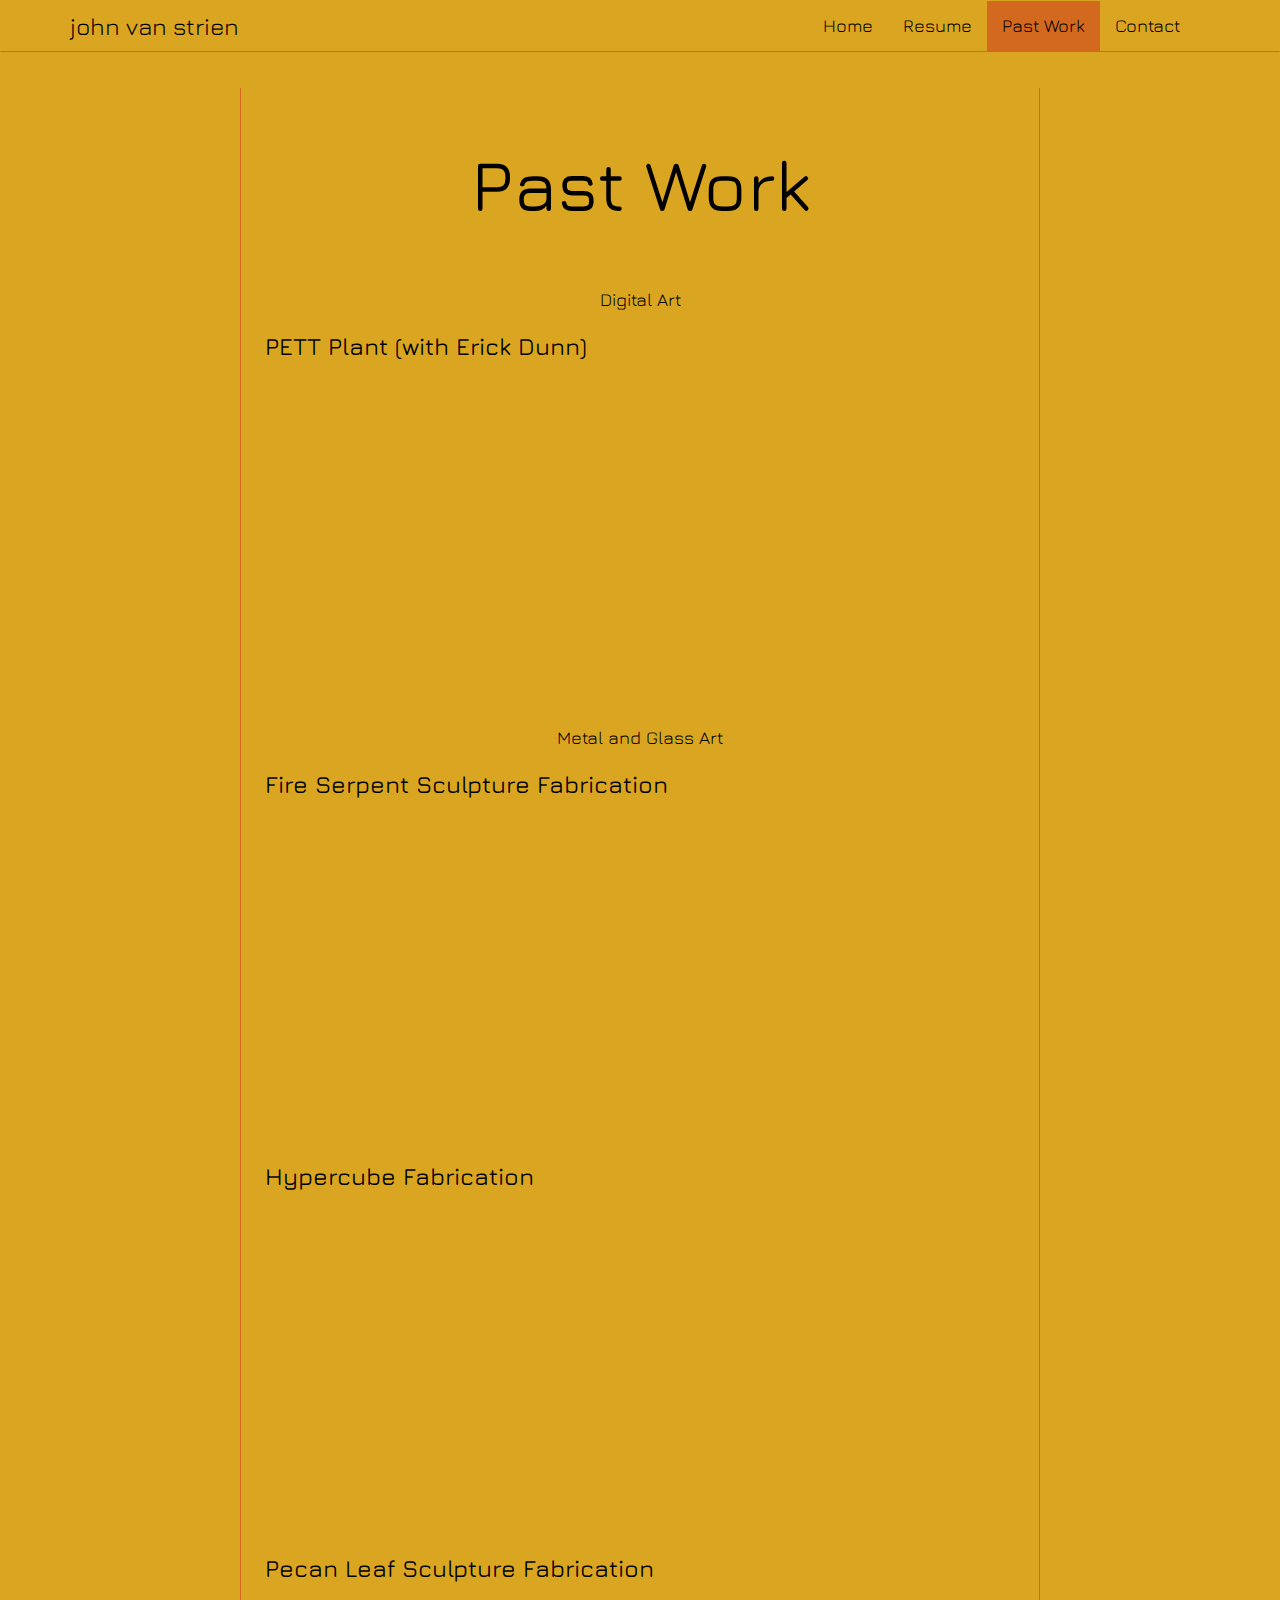
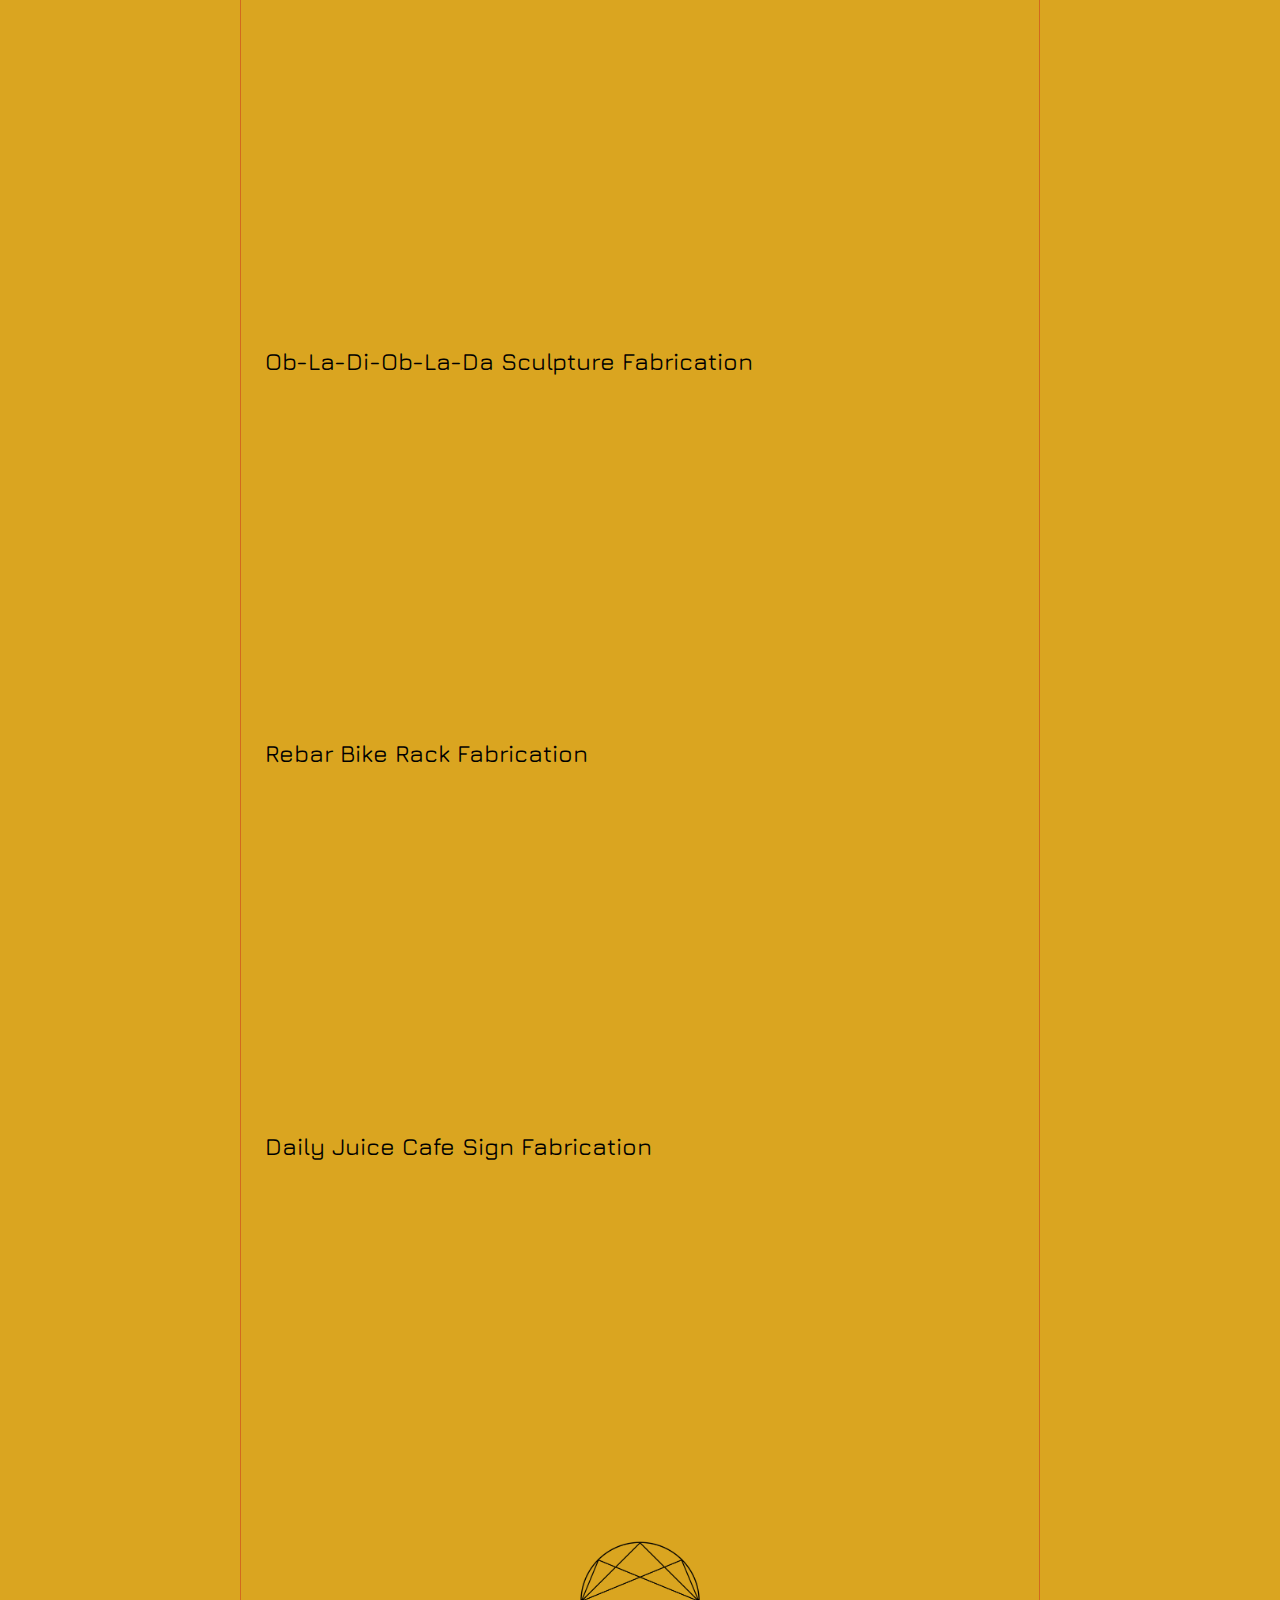
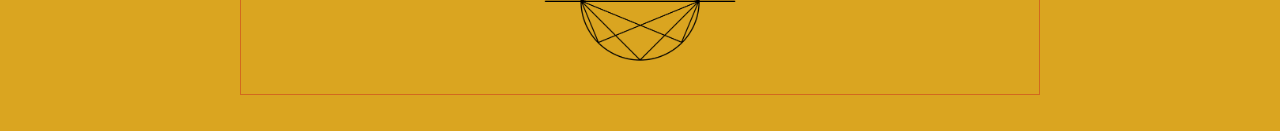
==== past_work.html @ 34b1e4bb "Changed the page title text. Changed the styling of video section titles." ====
<!DOCTYPE html>
<html lang="en-US">

  <head>
    <meta charset="UTF-8">
    <meta http-equiv="X-UA-Compatible" content="IE=edge">
    <meta name="viewport" content="width=device-width, initial-scale=1">
    <title>john van strien</title>
    <meta name="description" content="john van strien's website">

    <!-- <link rel="stylesheet" href="styles/social-svgs.css"> -->
    <link rel="stylesheet" href="css/bootstrap.min.css">
    <link rel="stylesheet" href="css/main.css" type="text/css" media="all">
    <link rel="canonical" href="https://crystalorigin.github.com/">
  </head>

  <body>

    <nav class="navbar navbar-default">
      <div class="container">
        <div class="navbar-header">
          <button type="button" class="navbar-toggle collapsed"
                  data-toggle="collapse"
                  data-target="#collapsemenu">
            <span class="icon-bar"></span>
            <span class="icon-bar"></span>
            <span class="icon-bar"></span>
          </button>
          <a href="#" class="navbar-brand">john van strien</a>
        </div>

        <div class="collapse navbar-collapse navbar-right" id="collapsemenu">
          <ul class="nav navbar-nav">
            <li><a href="index.html">Home</a></li>
            <li><a href="images/resume_08-2017.pdf">Resume</a></li>
            <li class="active"><a href="#">Past Work</a></li>
            <li><a href="mailto:dev@johnvanstrien.com?subject=Mail from My Website">Contact</a></li>
          </ul>
        </div>

      </div>
    </nav>

    <main class="main-area">
      <section class="past_work_grid">
        <div class="box title">
          <!-- <p>Here are some of the ways that I have expressed my creativity in the past.</p> -->
          <h1>Past Work</h1>
        </div>
        <div class="box past_work">
          <!-- <div class="wrapper_heading_lined">
            <h2 class="heading_lined">Digital Art</h2>
          </div> -->
          <!-- <div class="wrapper_heading_lined">
            <h2>
              <div class="heading_lined">Digital Art</div>
            </h2>
          </div> -->
          <div class="wrapper_heading_lined">
            <span class="heading_lined">Digital Art</span>
          </div>
          <div>
            <h3 class="title_pw">PETT Plant (with <a href="http://biotronesis.com/portfolio/">Erick Dunn</a>)</h3>
            <div class="wrapper_pw">
              <div class="h_iframe">
                <iframe src="https://player.vimeo.com/video/129860490" width="2" height="400" frameborder="0"></iframe>
              </div>
            </div>
          </div>
          <!-- <h2>Metal and Glass Art</h2> -->
          <div class="wrapper_heading_lined">
            <span class="heading_lined">Metal and Glass Art</span>
          </div>
          <div>
            <h3 class="title_pw">Fire Serpent Sculpture Fabrication</h3>
            <div class="wrapper_pw">
              <div class="h_iframe">
                <iframe src="https://player.vimeo.com/video/217132681" width="2" height="400" frameborder="0"></iframe>
              </div>
            </div>
          </div>
          <div>
            <h3 class="title_pw">Hypercube Fabrication</h3>
            <div class="wrapper_pw">
              <div class="h_iframe">
                <iframe src="https://player.vimeo.com/video/171143764" width="2" height="400" frameborder="0"></iframe>
              </div>
            </div>
          </div>
          <div>
            <h3 class="title_pw">Pecan Leaf Sculpture Fabrication</h3>
            <div class="wrapper_pw">
              <div class="h_iframe">
                <iframe src="https://player.vimeo.com/video/131379617" width="2" height="400" frameborder="0"></iframe>
              </div>
            </div>
          </div>
          <div>
            <h3 class="title_pw">Ob-La-Di-Ob-La-Da Sculpture Fabrication</h3>
            <div class="wrapper_pw">
              <div class="h_iframe">
                <iframe src="https://player.vimeo.com/video/170677405" width="2" height="400" frameborder="0"></iframe>
              </div>
            </div>
          </div>
          <div>
            <h3 class="title_pw">Rebar Bike Rack Fabrication</h3>
            <div class="wrapper_pw">
              <div class="h_iframe">
                <iframe src="https://player.vimeo.com/video/131324277" width="2" height="400" frameborder="0"></iframe>
              </div>
            </div>
          </div>
          <div>
            <h3 class="title_pw">Daily Juice Cafe Sign Fabrication</h3>
            <div class="wrapper_pw">
              <div class="h_iframe">
                <iframe src="https://player.vimeo.com/video/131379616" width="2" height="400" frameborder="0"></iframe>
              </div>
            </div>
          </div>
          <!-- <div>
            <h3 class="title_pw">Intersecting Circles</h3>
            <iframe src="https://player.vimeo.com/video/179690393" width="426" height="426" frameborder="0"></iframe>
          </div> -->
        </div>
        <div class="box logo">
          <img id="logo" alt="logo" src="images/subtender_logo_no_bg.png"/>
        </div>
      </section>
    </main>
    <footer class="footer-area">
    </footer>
    <script src="js/jquery-2.1.4.min.js"></script>
    <script src="js/bootstrap.min.js"></script>
    <script src="js/main.js"></script>
  </body>
</html>
---- styles/social-svgs.css ----
/* From Codepen */
/* Thanks to codepen.io/alaingalvan for suggesting this color variable: */
/* http://www.paulirish.com/2012/box-sizing-border-box-ftw/  */
html {
  box-sizing: border-box;
}

*, *:before, *:after {
  box-sizing: inherit;
}

html {
  background: #F8F8F8;
  /*background: #0e1a25;*/
  font-size: 0.625em;
}

.soc {
  display: block;
  font-size: 0;
  list-style: none;
  margin: 0;
  /*padding: 48px;
  padding: 4.8rem;*/
  padding: 0px;
  padding: 0rem;
  text-align: center;
  /* IE8: */
}
.soc li {
  display: inline-block;
  /*margin: 12px;
  margin: 1.2rem; */
  margin: 0px;
  margin: 0rem;
}
.soc a, .soc svg {
  display: block;
}
.soc a {
  position: relative;
  /*height: 96px;
  height: 9.6rem;
  width: 96px;
  width: 9.6rem; */
  height: 64px;
  height: 6.4rem;
  width: 64px;
  width: 6.4rem;
}
.soc svg {
  height: 100%;
  width: 100%;
}
.soc em {
  font-size: 14px;
  line-height: 1.5;
  margin-top: -0.75em;
  position: absolute;
  text-align: center;
  top: 50%;
  right: 0;
  bottom: 0;
  left: 0;
}

/* Using placeholder selectors and @extend (keeps output CSS lean) instead of [class*='icon-'] attribute selector because IE8 doesn't support it :< */
.codepen:hover, .email:hover, .github:hover, .linkedin:hover, .twitter:hover, .vimeo:hover {
  border-radius: 100%;
  color: #0e1a25;
  fill: #0e1a25;
  transform: scale(1.25);
  transition: background-color 0.5s, transform 0.5s ease-out; }

.codepen {
  color: #2626d9;
  fill: #2626d9;
}
.codepen:hover {
  background: #2626d9;
}
.email {
  color: #2626d9;
  fill: #2626d9;
}
.email:hover {
  background: #2626d9;
}
.github {
  color: #2626d9;
  fill: #2626d9;
}
.github:hover {
  background: #2626d9;
}
.linkedin {
  color: #2626d9;
  fill: #2626d9;
}
.linkedin:hover {
  background: #2626d9;
}

.twitter {
  color: #2626d9;
  fill: #2626d9;
}
.twitter:hover {
  background: #2626d9;
}

.vimeo {
  color: #2626d9;
  fill: #2626d9;
}
.vimeo:hover {
  background: #2626d9;
}

  /*color: #d94a26;
  color: #d96e26;
  color: #d99126;
  color: #d9b526;
  color: #d9d926;
  color: #b5d926;*/

/*
.icon-7 {
  color: #91d926;
  fill: #91d926; }
  .icon-7:hover {
    background: #91d926; }

.icon-8 {
  color: #6ed926;
  fill: #6ed926; }
  .icon-8:hover {
    background: #6ed926; }

.icon-9 {
  color: #4ad926;
  fill: #4ad926; }
  .icon-9:hover {
    background: #4ad926; }

.icon-10 {
  color: #26d926;
  fill: #26d926; }
  .icon-10:hover {
    background: #26d926; }

.icon-11 {
  color: #26d94a;
  fill: #26d94a; }
  .icon-11:hover {
    background: #26d94a; }

.icon-12 {
  color: #26d96e;
  fill: #26d96e; }
  .icon-12:hover {
    background: #26d96e; }

.icon-13 {
  color: #26d991;
  fill: #26d991; }
  .icon-13:hover {
    background: #26d991; }

.icon-14 {
  color: #26d9b5;
  fill: #26d9b5; }
  .icon-14:hover {
    background: #26d9b5; }

.icon-15 {
  color: #26d9d9;
  fill: #26d9d9; }
  .icon-15:hover {
    background: #26d9d9; }

.icon-16 {
  color: #26b5d9;
  fill: #26b5d9; }
  .icon-16:hover {
    background: #26b5d9; }

.icon-17 {
  color: #2691d9;
  fill: #2691d9; }
  .icon-17:hover {
    background: #2691d9; }

.icon-18 {
  color: #266ed9;
  fill: #266ed9; }
  .icon-18:hover {
    background: #266ed9; }

.icon-19 {
  color: #264ad9;
  fill: #264ad9; }
  .icon-19:hover {
    background: #264ad9; }

.icon-20 {
  color: #2626d9;
  fill: #2626d9; }
  .icon-20:hover {
    background: #2626d9; }

.icon-21 {
  color: #4a26d9;
  fill: #4a26d9; }
  .icon-21:hover {
    background: #4a26d9; }

.icon-22 {
  color: #6e26d9;
  fill: #6e26d9; }
  .icon-22:hover {
    background: #6e26d9; }

.icon-23 {
  color: #9126d9;
  fill: #9126d9; }
  .icon-23:hover {
    background: #9126d9; }

.icon-24 {
  color: #b526d9;
  fill: #b526d9; }
  .icon-24:hover {
    background: #b526d9; }

.icon-25 {
  color: #d926d9;
  fill: #d926d9; }
  .icon-25:hover {
    background: #d926d9; }

.icon-26 {
  color: #d926b5;
  fill: #d926b5; }
  .icon-26:hover {
    background: #d926b5; }

.icon-27 {
  color: #d92691;
  fill: #d92691; }
  .icon-27:hover {
    background: #d92691; }

.icon-28 {
  color: #d9266e;
  fill: #d9266e; }
  .icon-28:hover {
    background: #d9266e; }

.icon-29 {
  color: #d9264a;
  fill: #d9264a; }
  .icon-29:hover {
    background: #d9264a; }

.icon-30 {
  color: #d92626;
  fill: #d92626; }
  .icon-30:hover {
    background: #d92626; }
*/

/*# sourceMappingURL=social-svgs.css.map */
---- css/main.css ----
/**
 * The primary stylesheet for the CSS Grid Playground.
 * This sheet pulls in surrounding components allowing you to focus on specifics.
 */

/* Components */
@import url('reset.css');
@import url('accessibility.css');
@import url('layout.css');
@import url('typography.css');
@import url('masthead.css');
@import url('boxes.css');
@import url('past_work.css');

.the-grid {
  display: grid;
  grid-template-columns: 1fr;
  grid-template-rows: auto;
  grid-column-gap: 0px;
  grid-row-gap: 0px;
  grid-template-areas:
    "title"
    "logo"
    "skills-list-left"
    "skills-list-right";
}
    /*"name"*/
    /*"name-skills"*/

.navbar-default {
  background-color: inherit;
  border-color: transparent;
  border-bottom: 1px solid chocolate;
  border-radius: 0px;
}

.navbar-brand {
  font-size: 24px;
}

.navbar-default .navbar-brand {
  color: black;
}

.navbar-default .navbar-nav>.active>a,
.navbar-default .navbar-nav>.active>a:hover {
  color: black;
  /*background-color: wheat;*/
  background-color: chocolate;
}

.navbar-default .navbar-nav>li>a {
  color: black;
}

.navbar-default .navbar-toggle,
.navbar-default .navbar-toggle:focus,
.navbar-default .navbar-toggle:hover {
  background-color: chocolate;
  border-color: maroon;
}

.navbar-default .navbar-toggle .icon-bar {
  background-color: maroon;
}

.navbar-default .navbar-collapse {
  border-color: maroon;
}

.title {
  grid-area: title;
  font-size: 24px;
  line-height: 1.1;
}

.name {
  display: none;
  grid-area: name;
  font-size: 24px;
  font-weight: bold;
  padding-bottom: 0px;
}

.name-skills {
  grid-area: name-skills;
  font-size: 18px;
  display: none;
}

.skills-list > .header {
  text-decoration: underline;
}

.skills-list-left {
  grid-area: skills-list-left;
}

.skills-list-right {
  grid-area: skills-list-right;
}

body {
  /* for skills-list */
  font-size: 16px;
}

img {
  width: 100px;
  margin-left: auto;
  margin-right: auto;
}

.logo {
  grid-area: logo;
}

.contact {
  grid-area: contact;
  text-align: left;
}

@media only screen and (min-width: 768px) {
  .main-area {
    margin: 2em;
  }

  .the-grid {
    display: grid;
    /*width: 1000px;
    border: 1px solid #ededed;
    margin: 0 auto;*/
    grid-template-columns: 1fr 1fr;
    grid-template-rows: auto;
    grid-column-gap: 0px;
    grid-row-gap: 0px;
    grid-template-areas:
      "title title"
      "skills-list-left skills-list-right"
      "name name"
      "name-skills name-skills"
      "logo logo";
  }

  .title {
    font-size: 36px;
    line-height: 1.25;
  }

  .name {
    font-size: 24px;
    /*padding-bottom: 0px;*/
  }

  .name-skills {
    /*display: block;*/
    display: none;
  }

  body {
  /* for skills-list */
    font-size: 18px;
  }

  img {
    width: 200px;
  }
}

@media only screen and (min-width: 911px) {
  /* tablets and desktop */
  .main-area {
    max-width: 800px;
    margin-left: auto;
    margin-right: auto;
    margin-top: 2em;
    margin-bottom: 2em;
  }
}
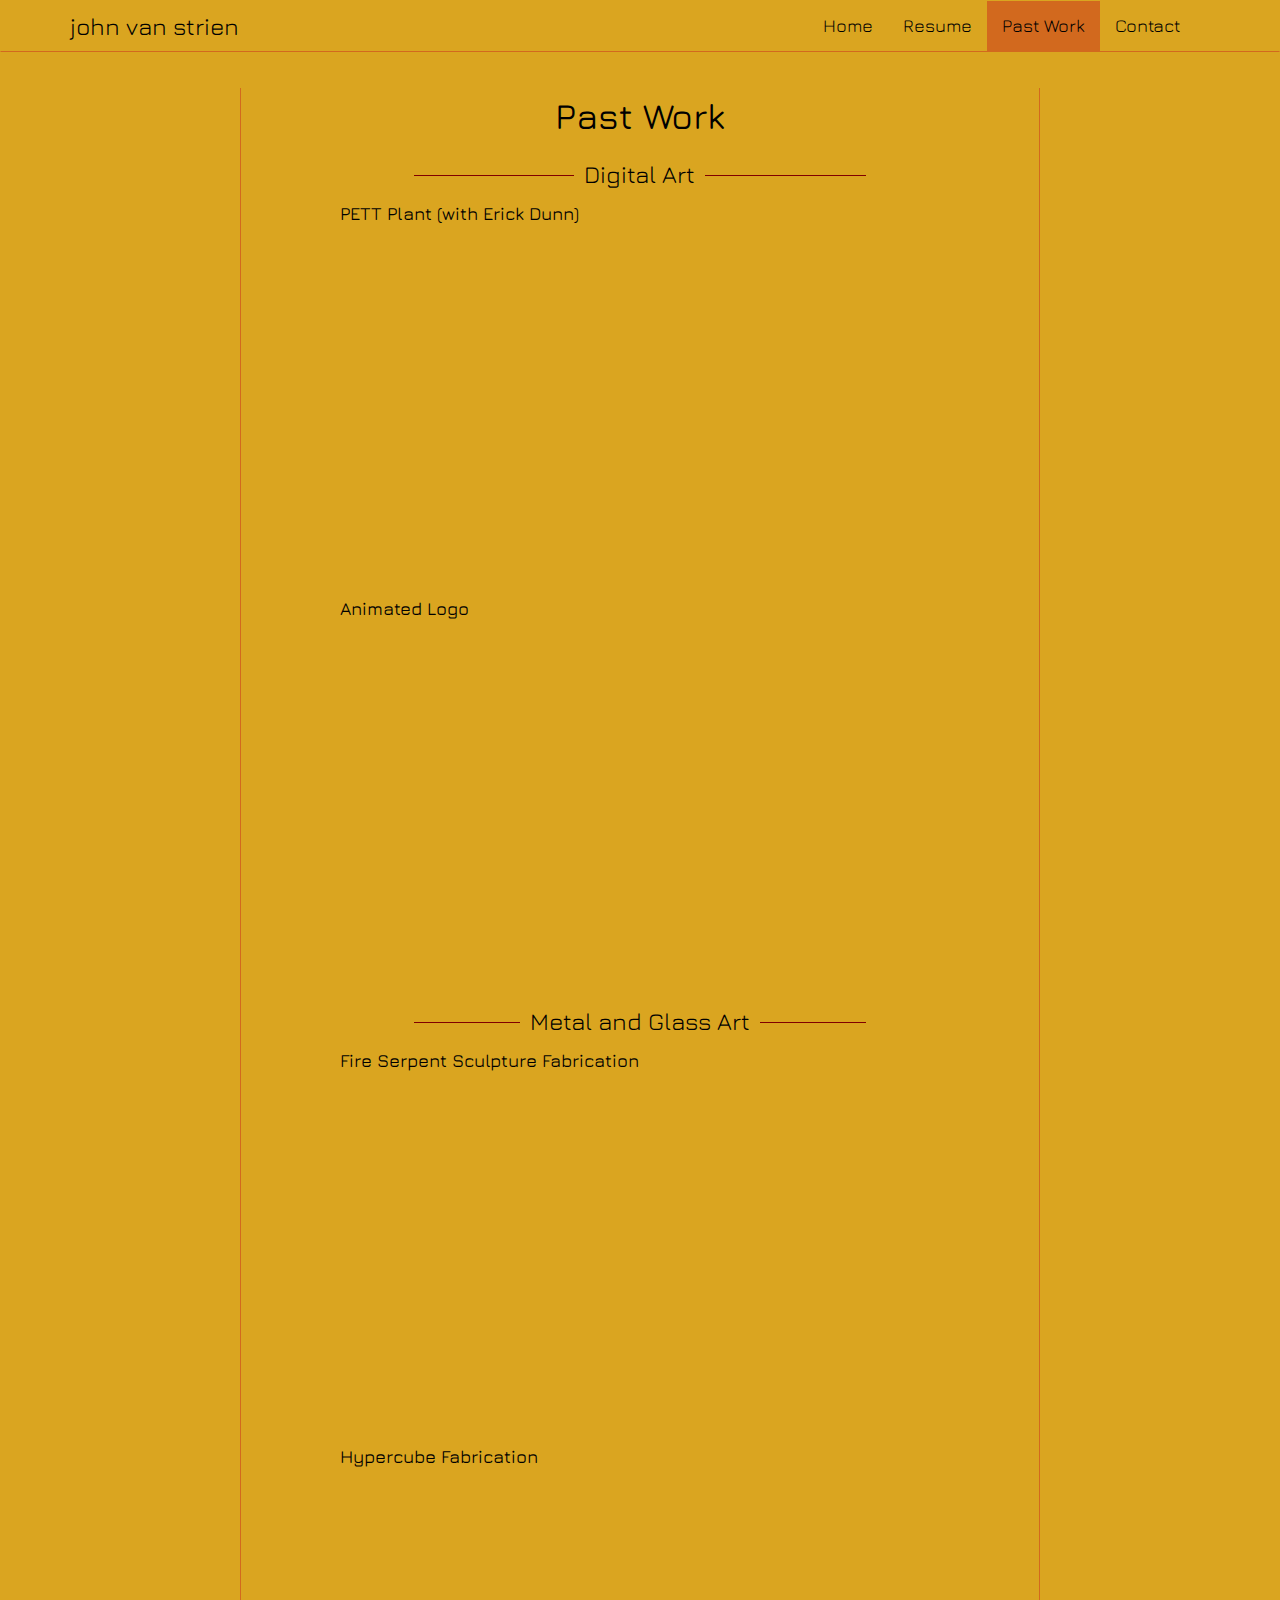
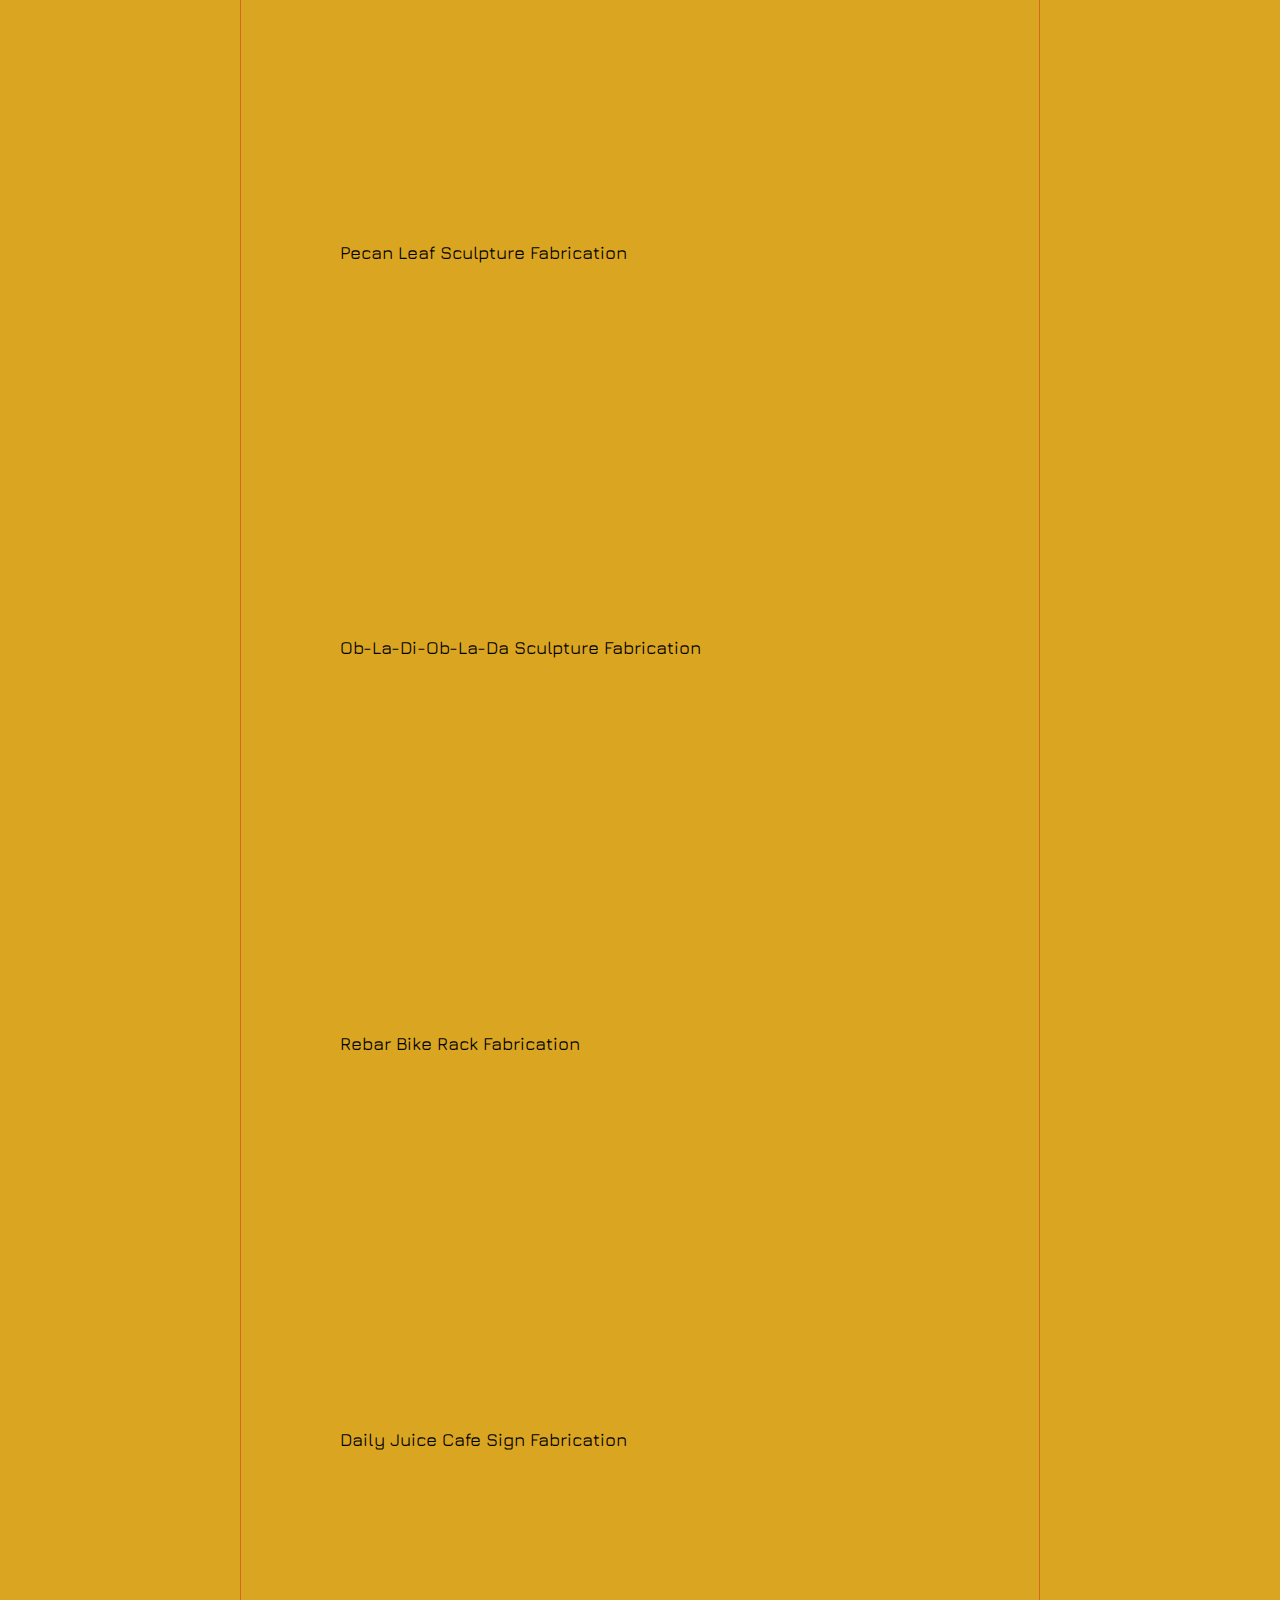
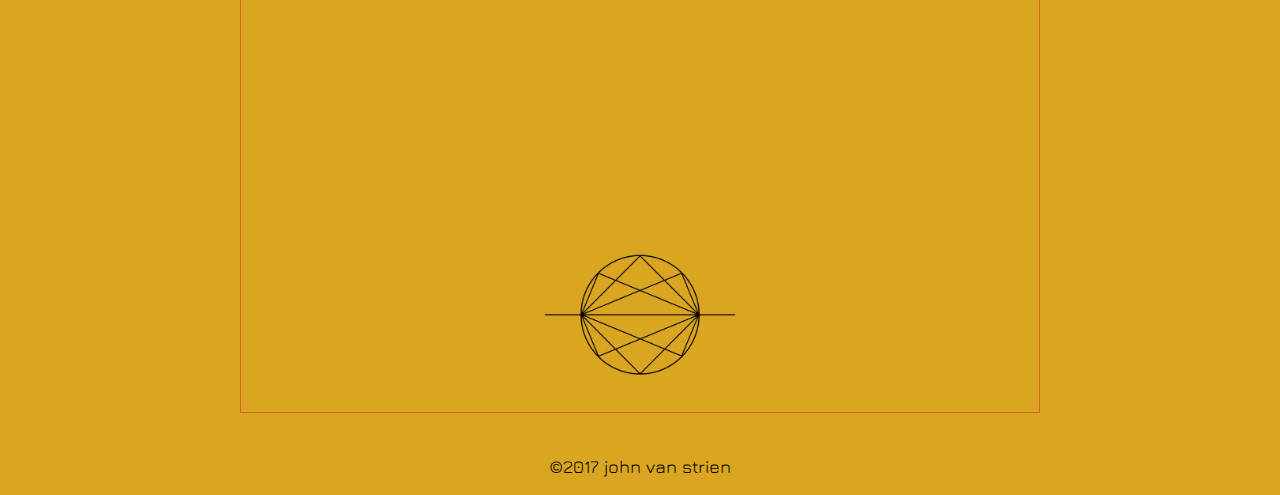
==== commit 1ddf91ad: "Merge branch 'develop' into master." ====
--- a/past_work.html
+++ b/past_work.html
@@ -41,95 +41,105 @@
       </div>
     </nav>
 
-    <main class="main-area">
-      <section class="past_work_grid">
-        <div class="box title">
+    <main class="main-area-pw">
+      <section class="box">
+        <div class="title">
           <!-- <p>Here are some of the ways that I have expressed my creativity in the past.</p> -->
           <h1>Past Work</h1>
         </div>
-        <div class="box past_work">
-          <!-- <div class="wrapper_heading_lined">
-            <h2 class="heading_lined">Digital Art</h2>
-          </div> -->
-          <!-- <div class="wrapper_heading_lined">
-            <h2>
-              <div class="heading_lined">Digital Art</div>
-            </h2>
-          </div> -->
-          <div class="wrapper_heading_lined">
-            <span class="heading_lined">Digital Art</span>
-          </div>
-          <div>
-            <h3 class="title_pw">PETT Plant (with <a href="http://biotronesis.com/portfolio/">Erick Dunn</a>)</h3>
+        <div class="wrapper_heading_lined">
+          <span class="heading_lined">Digital Art</span>
+        </div>
+        <div class="past_work_grid">
+          <div class="past_work past-work-left">
             <div class="wrapper_pw">
+              <h3 class="title_pw">PETT Plant (with <a href="http://biotronesis.com/portfolio/">Erick Dunn</a>)</h3>
               <div class="h_iframe">
                 <iframe src="https://player.vimeo.com/video/129860490" width="2" height="400" frameborder="0"></iframe>
               </div>
             </div>
           </div>
-          <!-- <h2>Metal and Glass Art</h2> -->
-          <div class="wrapper_heading_lined">
-            <span class="heading_lined">Metal and Glass Art</span>
+          <div class="past_work past-work-right">
+            <div class="wrapper_pw">
+              <h3 class="title_pw">Animated Logo</h3>
+              <div class="h_iframe">
+                <iframe src="https://player.vimeo.com/video/228319159" width="2" height="400" frameborder="0"></iframe>
+              </div>
+            </div>
           </div>
-          <div>
-            <h3 class="title_pw">Fire Serpent Sculpture Fabrication</h3>
+        </div>
+
+        <div class="wrapper_heading_lined">
+          <span class="heading_lined">Metal and Glass Art</span>
+        </div>
+
+        <div class="past_work_grid">
+          <div class="past_work past-work-left">
             <div class="wrapper_pw">
+              <h3 class="title_pw">Fire Serpent Sculpture Fabrication</h3>
               <div class="h_iframe">
                 <iframe src="https://player.vimeo.com/video/217132681" width="2" height="400" frameborder="0"></iframe>
               </div>
             </div>
           </div>
-          <div>
-            <h3 class="title_pw">Hypercube Fabrication</h3>
+          <div class="past_work past-work-right">
             <div class="wrapper_pw">
+              <h3 class="title_pw">Hypercube Fabrication</h3>
               <div class="h_iframe">
                 <iframe src="https://player.vimeo.com/video/171143764" width="2" height="400" frameborder="0"></iframe>
               </div>
             </div>
           </div>
-          <div>
-            <h3 class="title_pw">Pecan Leaf Sculpture Fabrication</h3>
+        </div>
+
+        <div class="past_work_grid">
+          <div class="past_work past-work-left">
             <div class="wrapper_pw">
+              <h3 class="title_pw">Pecan Leaf Sculpture Fabrication</h3>
               <div class="h_iframe">
                 <iframe src="https://player.vimeo.com/video/131379617" width="2" height="400" frameborder="0"></iframe>
               </div>
             </div>
           </div>
-          <div>
-            <h3 class="title_pw">Ob-La-Di-Ob-La-Da Sculpture Fabrication</h3>
+          <div class="past_work past-work-right">
             <div class="wrapper_pw">
+              <h3 class="title_pw">Ob-La-Di-Ob-La-Da Sculpture Fabrication</h3>
               <div class="h_iframe">
                 <iframe src="https://player.vimeo.com/video/170677405" width="2" height="400" frameborder="0"></iframe>
               </div>
             </div>
           </div>
-          <div>
-            <h3 class="title_pw">Rebar Bike Rack Fabrication</h3>
+        </div>
+
+        <div class="past_work_grid">
+          <div class="past_work past-work-left">
             <div class="wrapper_pw">
+              <h3 class="title_pw">Rebar Bike Rack Fabrication</h3>
               <div class="h_iframe">
                 <iframe src="https://player.vimeo.com/video/131324277" width="2" height="400" frameborder="0"></iframe>
               </div>
             </div>
           </div>
-          <div>
-            <h3 class="title_pw">Daily Juice Cafe Sign Fabrication</h3>
+          <div class="past_work past-work-right">
             <div class="wrapper_pw">
+              <h3 class="title_pw">Daily Juice Cafe Sign Fabrication</h3>
               <div class="h_iframe">
                 <iframe src="https://player.vimeo.com/video/131379616" width="2" height="400" frameborder="0"></iframe>
               </div>
             </div>
           </div>
+        </div>
           <!-- <div>
             <h3 class="title_pw">Intersecting Circles</h3>
             <iframe src="https://player.vimeo.com/video/179690393" width="426" height="426" frameborder="0"></iframe>
           </div> -->
-        </div>
         <div class="box logo">
           <img id="logo" alt="logo" src="images/subtender_logo_no_bg.png"/>
         </div>
       </section>
     </main>
-    <footer class="footer-area">
+    <footer class="box footer-area">
+      <div>©2017 john van strien</div>
     </footer>
     <script src="js/jquery-2.1.4.min.js"></script>
     <script src="js/bootstrap.min.js"></script>
--- a/css/main.css
+++ b/css/main.css
@@ -11,6 +11,11 @@
 @import url('masthead.css');
 @import url('boxes.css');
 @import url('past_work.css');
+
+body {
+  /* for skills-list */
+  font-size: 16px;
+}
 
 .the-grid {
   display: grid;
@@ -24,7 +29,6 @@
     "skills-list-left"
     "skills-list-right";
 }
-    /*"name"*/
     /*"name-skills"*/
 
 .navbar-default {
@@ -68,18 +72,39 @@
   border-color: maroon;
 }
 
-.title {
+h1 {
+  margin: 0px;
+}
+
+h1, .title {
   grid-area: title;
   font-size: 24px;
   line-height: 1.1;
 }
 
-.name {
-  display: none;
-  grid-area: name;
-  font-size: 24px;
-  font-weight: bold;
-  padding-bottom: 0px;
+h2 {
+  /* for skills-list */
+  font-size: 18px;
+  margin-top: 0px;
+  overflow: hidden;
+}
+
+h3 {
+  /* for skills-list */
+  font-size: 12px;
+}
+
+.wrapper_heading_lined {
+  width: 75%;
+  height: 15px;
+  border-bottom: 1px solid maroon;
+  margin: 1em auto;
+}
+
+.heading_lined {
+  font-size: 14px;
+  background-color: goldenrod;
+  padding: 0 5px;
 }
 
 .name-skills {
@@ -100,11 +125,6 @@
   grid-area: skills-list-right;
 }
 
-body {
-  /* for skills-list */
-  font-size: 16px;
-}
-
 img {
   width: 100px;
   margin-left: auto;
@@ -113,6 +133,7 @@
 
 .logo {
   grid-area: logo;
+  margin-top: 0px;
 }
 
 .contact {
@@ -120,8 +141,29 @@
   text-align: left;
 }
 
+.footer-area {
+  margin-bottom: 10px;
+}
+
+@media only screen and (min-width: 480px) and (max-width: 767px) {
+  h3 {
+    font-size: 16px;
+  }
+
+  .wrapper_heading_lined {
+    width: 68%;
+    height: 15px;
+  }
+
+  .heading_lined {
+    font-size: 18px;
+    /*padding: 0 10px;*/
+  }
+
+}
+
 @media only screen and (min-width: 768px) {
-  .main-area {
+  .main-area, .main-area-pw {
     margin: 2em;
   }
 
@@ -142,14 +184,40 @@
       "logo logo";
   }
 
-  .title {
+  body {
+  /* for skills-list */
+    font-size: 18px;
+  }
+
+  /*.heading_lined {
+    font-size: 24px;
+    padding: 0 10px;
+  }*/
+
+  h1, .title {
     font-size: 36px;
     line-height: 1.25;
   }
 
-  .name {
+  h2 {
+    /* for skills-list */
     font-size: 24px;
-    /*padding-bottom: 0px;*/
+    /*margin-top: 0px;*/
+  }
+
+  h3 {
+    /* for skills-list */
+    font-size: 18px;
+  }
+
+  .wrapper_heading_lined {
+    width: 60%;
+    height: 20px;
+  }
+
+  .heading_lined {
+    font-size: 24px;
+    padding: 0 10px;
   }
 
   .name-skills {
@@ -157,19 +225,19 @@
     display: none;
   }
 
-  body {
-  /* for skills-list */
-    font-size: 18px;
-  }
-
   img {
     width: 200px;
   }
+
+  .logo {
+    margin-top: 25px;
+  }
+
 }
 
 @media only screen and (min-width: 911px) {
   /* tablets and desktop */
-  .main-area {
+  .main-area, .main-area-pw {
     max-width: 800px;
     margin-left: auto;
     margin-right: auto;
@@ -177,3 +245,24 @@
     margin-bottom: 2em;
   }
 }
+
+@media only screen and (min-width: 1525px) {
+
+  .wrapper_pw {
+    margin: 0 50px;
+  }
+
+  .main-area-pw {
+    max-width: 1450px;
+  }
+
+  .past_work_grid {
+    display: grid;
+    grid-template-columns: 1fr 1fr;
+    grid-template-rows: auto;
+    grid-column-gap: 0px;
+    grid-row-gap: 0px;
+    grid-template-areas:
+      "past-work-left past-work-right";
+  }
+}
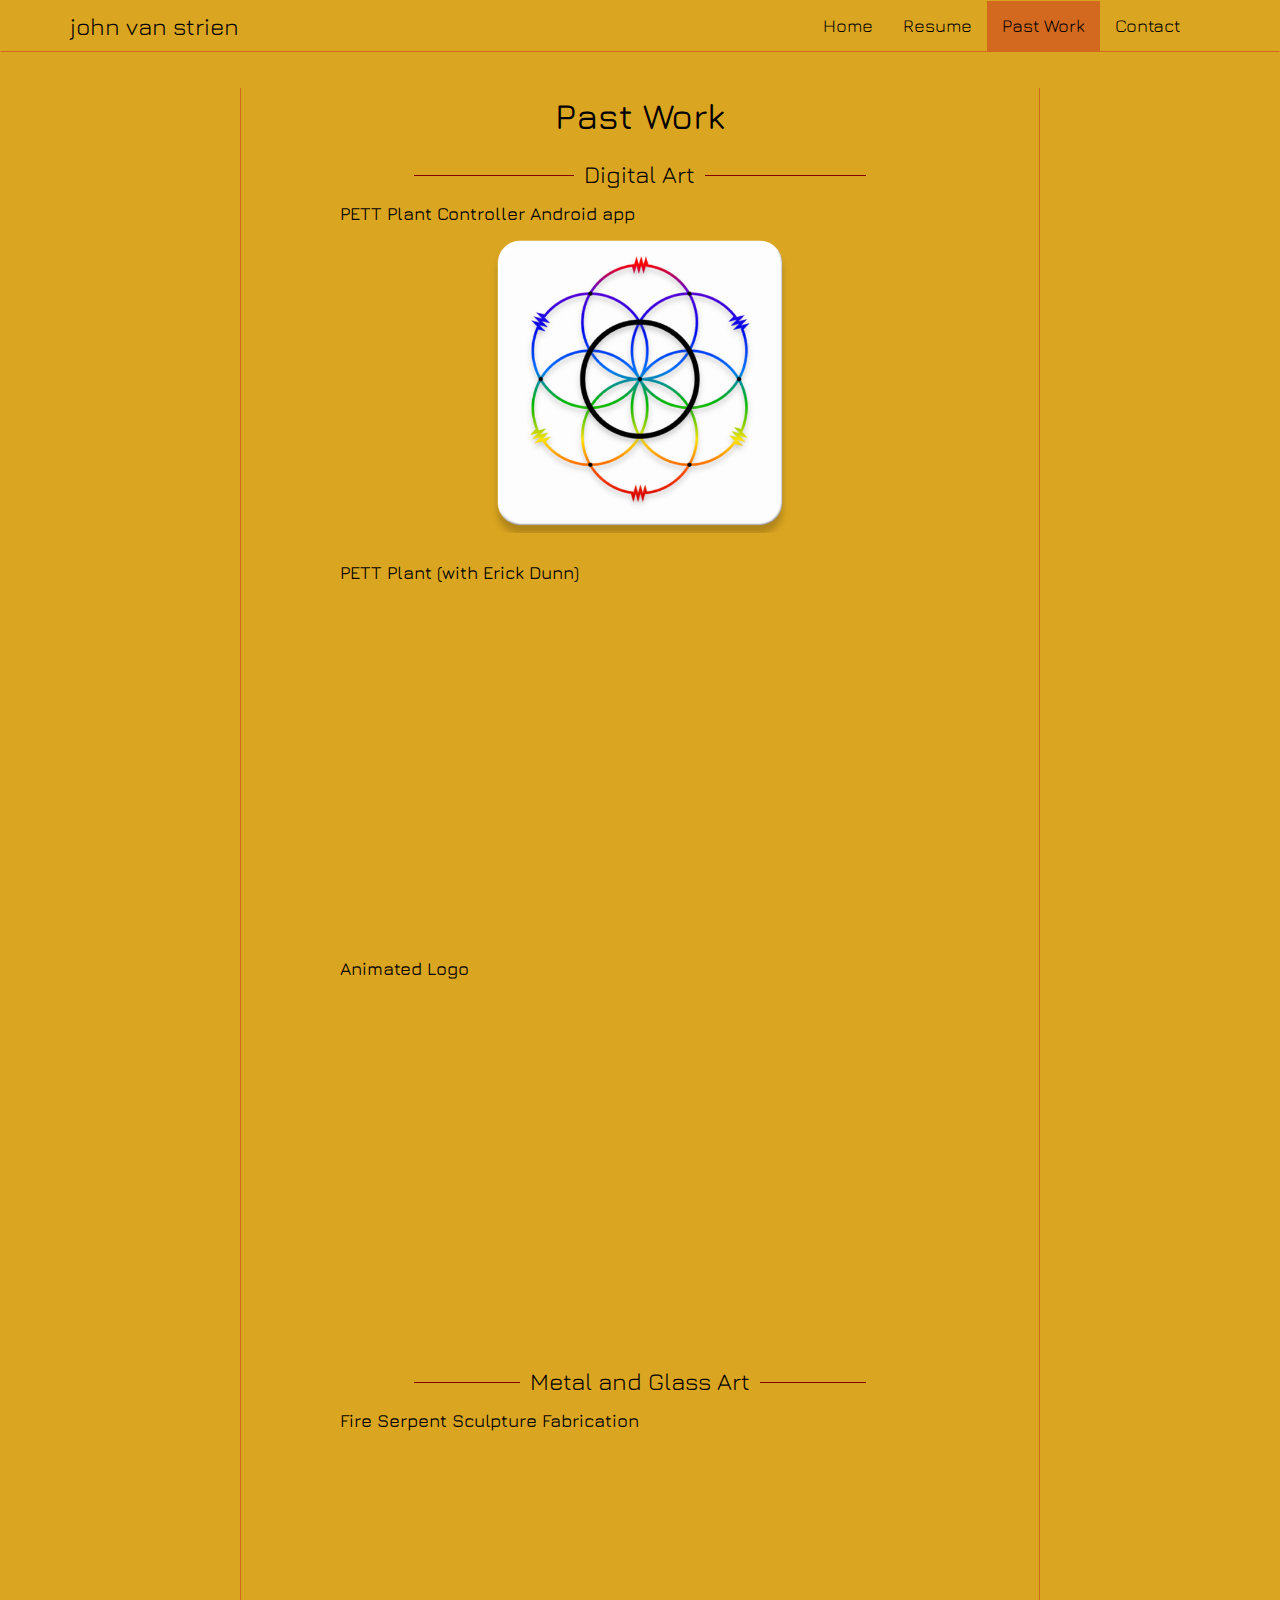
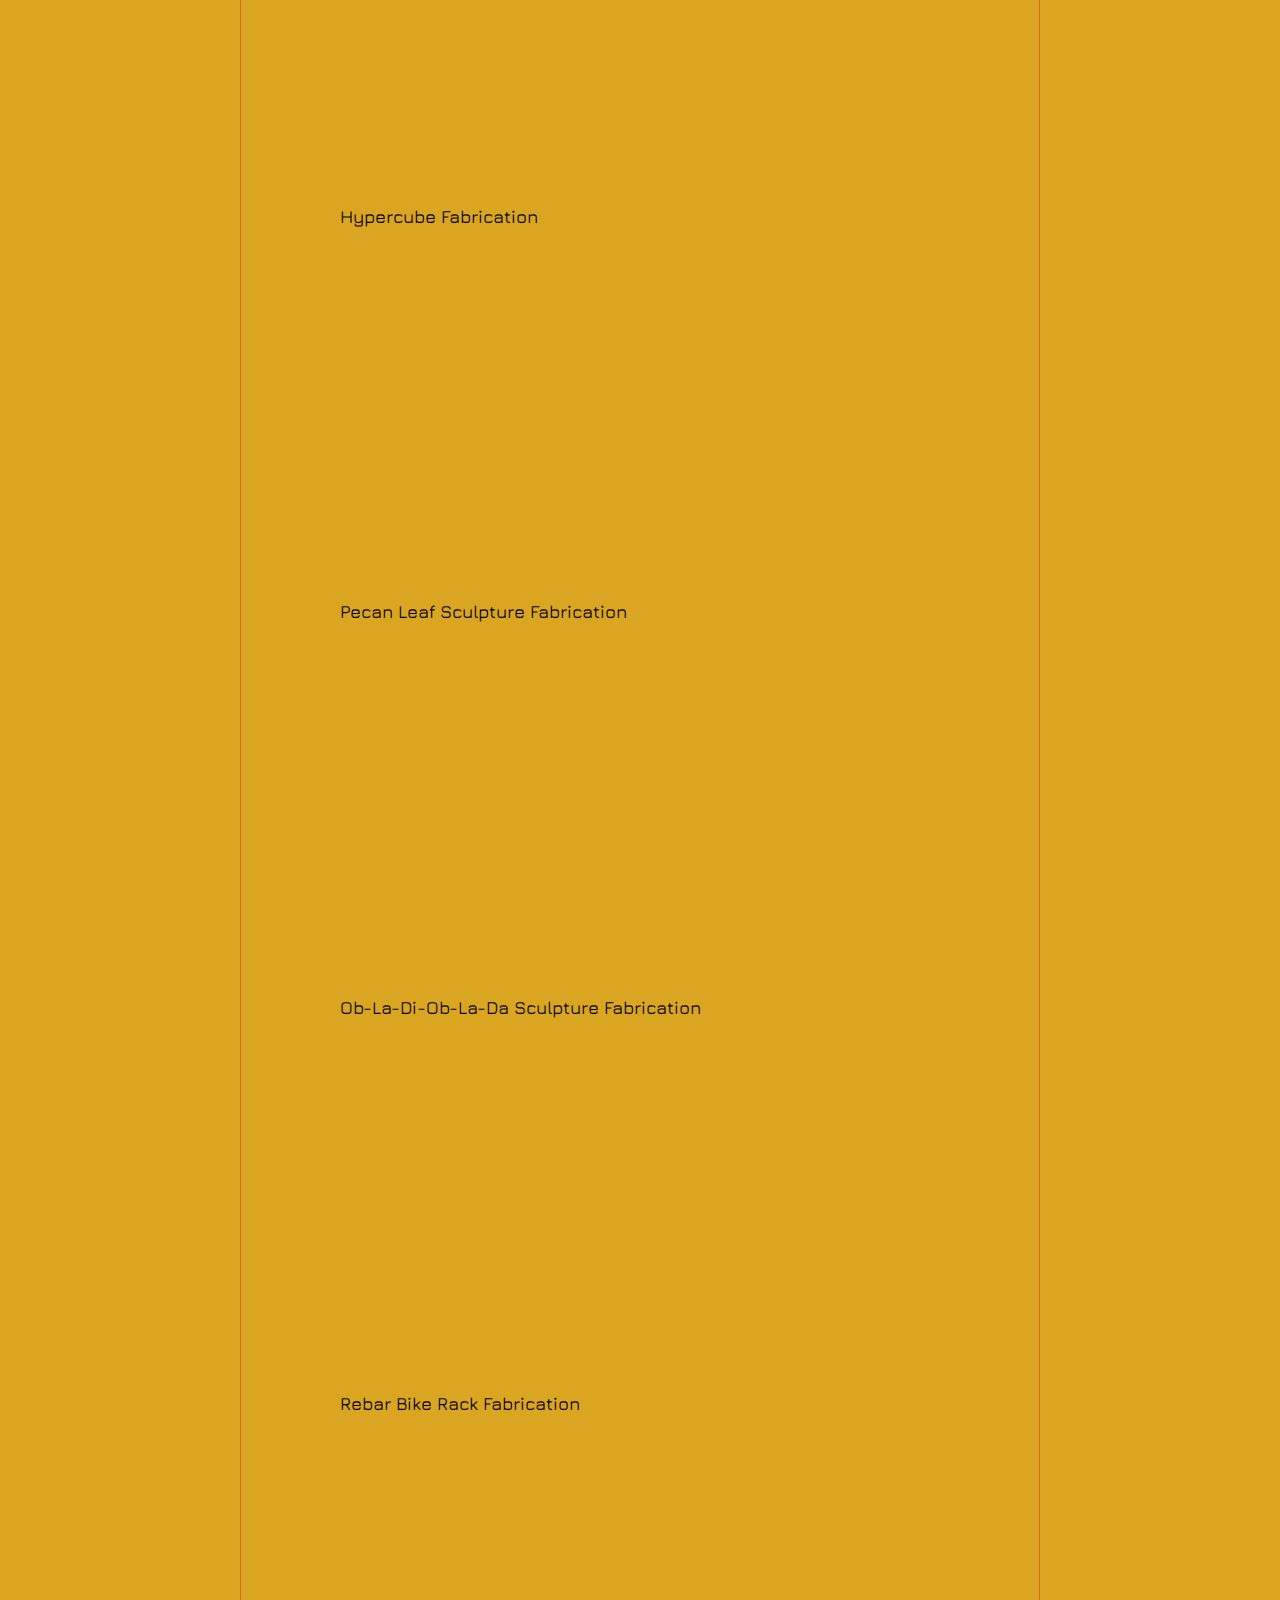
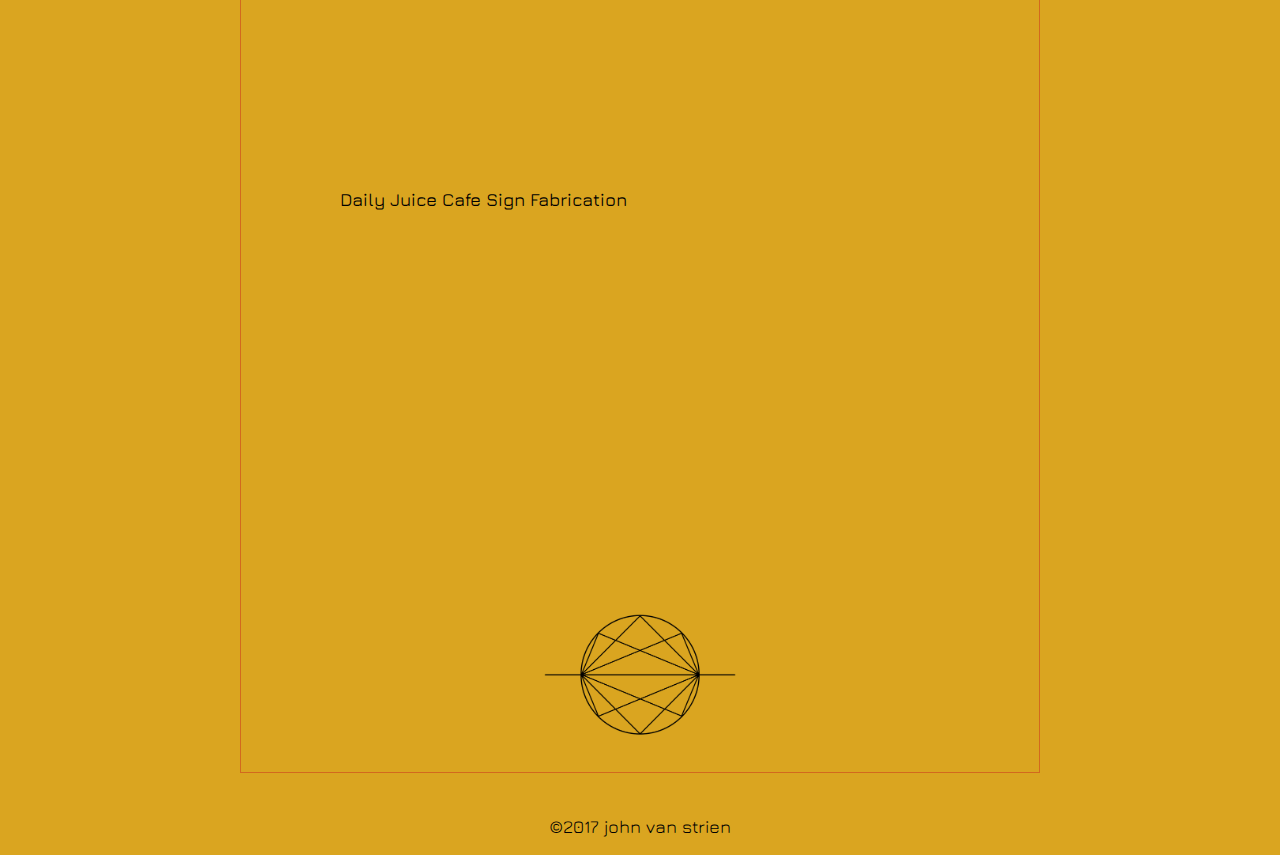
==== commit fd5cc841: "Correct resume link on past_work page." ====
--- a/past_work.html
+++ b/past_work.html
@@ -32,7 +32,7 @@
         <div class="collapse navbar-collapse navbar-right" id="collapsemenu">
           <ul class="nav navbar-nav">
             <li><a href="index.html">Home</a></li>
-            <li><a href="images/resume_08-2017.pdf">Resume</a></li>
+            <li><a href="images/resume_12-2017_web.pdf">Resume</a></li>
             <li class="active"><a href="#">Past Work</a></li>
             <li><a href="mailto:dev@johnvanstrien.com?subject=Mail from My Website">Contact</a></li>
           </ul>
@@ -47,19 +47,34 @@
           <!-- <p>Here are some of the ways that I have expressed my creativity in the past.</p> -->
           <h1>Past Work</h1>
         </div>
+
         <div class="wrapper_heading_lined">
           <span class="heading_lined">Digital Art</span>
         </div>
+
         <div class="past_work_grid">
           <div class="past_work past-work-left">
             <div class="wrapper_pw">
-              <h3 class="title_pw">PETT Plant (with <a href="http://biotronesis.com/portfolio/">Erick Dunn</a>)</h3>
+              <h3 class="title_pw">PETT Plant Controller Android app</h3>
+              <a href="https://play.google.com/store/apps/details?id=com.biotronisis.pettplant&hl=en" target="_blank">
+                <img id="app_image" border="0" alt="Pett Plant Android App" src="images/play_store_hi_res_512.png" width="300" height="300">
+              </a>
+            </div>
+          </div>
+
+          <div class="past_work past-work-right">
+            <div class="wrapper_pw">
+              <h3 class="title_pw">PETT Plant (with
+                <a href="http://biotronesis.com/portfolio/">Erick Dunn</a>)</h3>
               <div class="h_iframe">
                 <iframe src="https://player.vimeo.com/video/129860490" width="2" height="400" frameborder="0"></iframe>
               </div>
             </div>
           </div>
-          <div class="past_work past-work-right">
+        </div>
+
+        <div class="past_work_grid">
+          <div class="past_work past-work-left">
             <div class="wrapper_pw">
               <h3 class="title_pw">Animated Logo</h3>
               <div class="h_iframe">
@@ -139,7 +154,7 @@
       </section>
     </main>
     <footer class="box footer-area">
-      <div>©2017 john van strien</div>
+      <p>©2017 john van strien</p>
     </footer>
     <script src="js/jquery-2.1.4.min.js"></script>
     <script src="js/bootstrap.min.js"></script>
--- a/css/main.css
+++ b/css/main.css
@@ -158,6 +158,10 @@
   .heading_lined {
     font-size: 18px;
     /*padding: 0 10px;*/
+  }
+
+  #app_image {
+    width: 200px;
   }
 
 }
@@ -229,6 +233,10 @@
     width: 200px;
   }
 
+  #app_image {
+    width: 300px;
+  }
+
   .logo {
     margin-top: 25px;
   }
